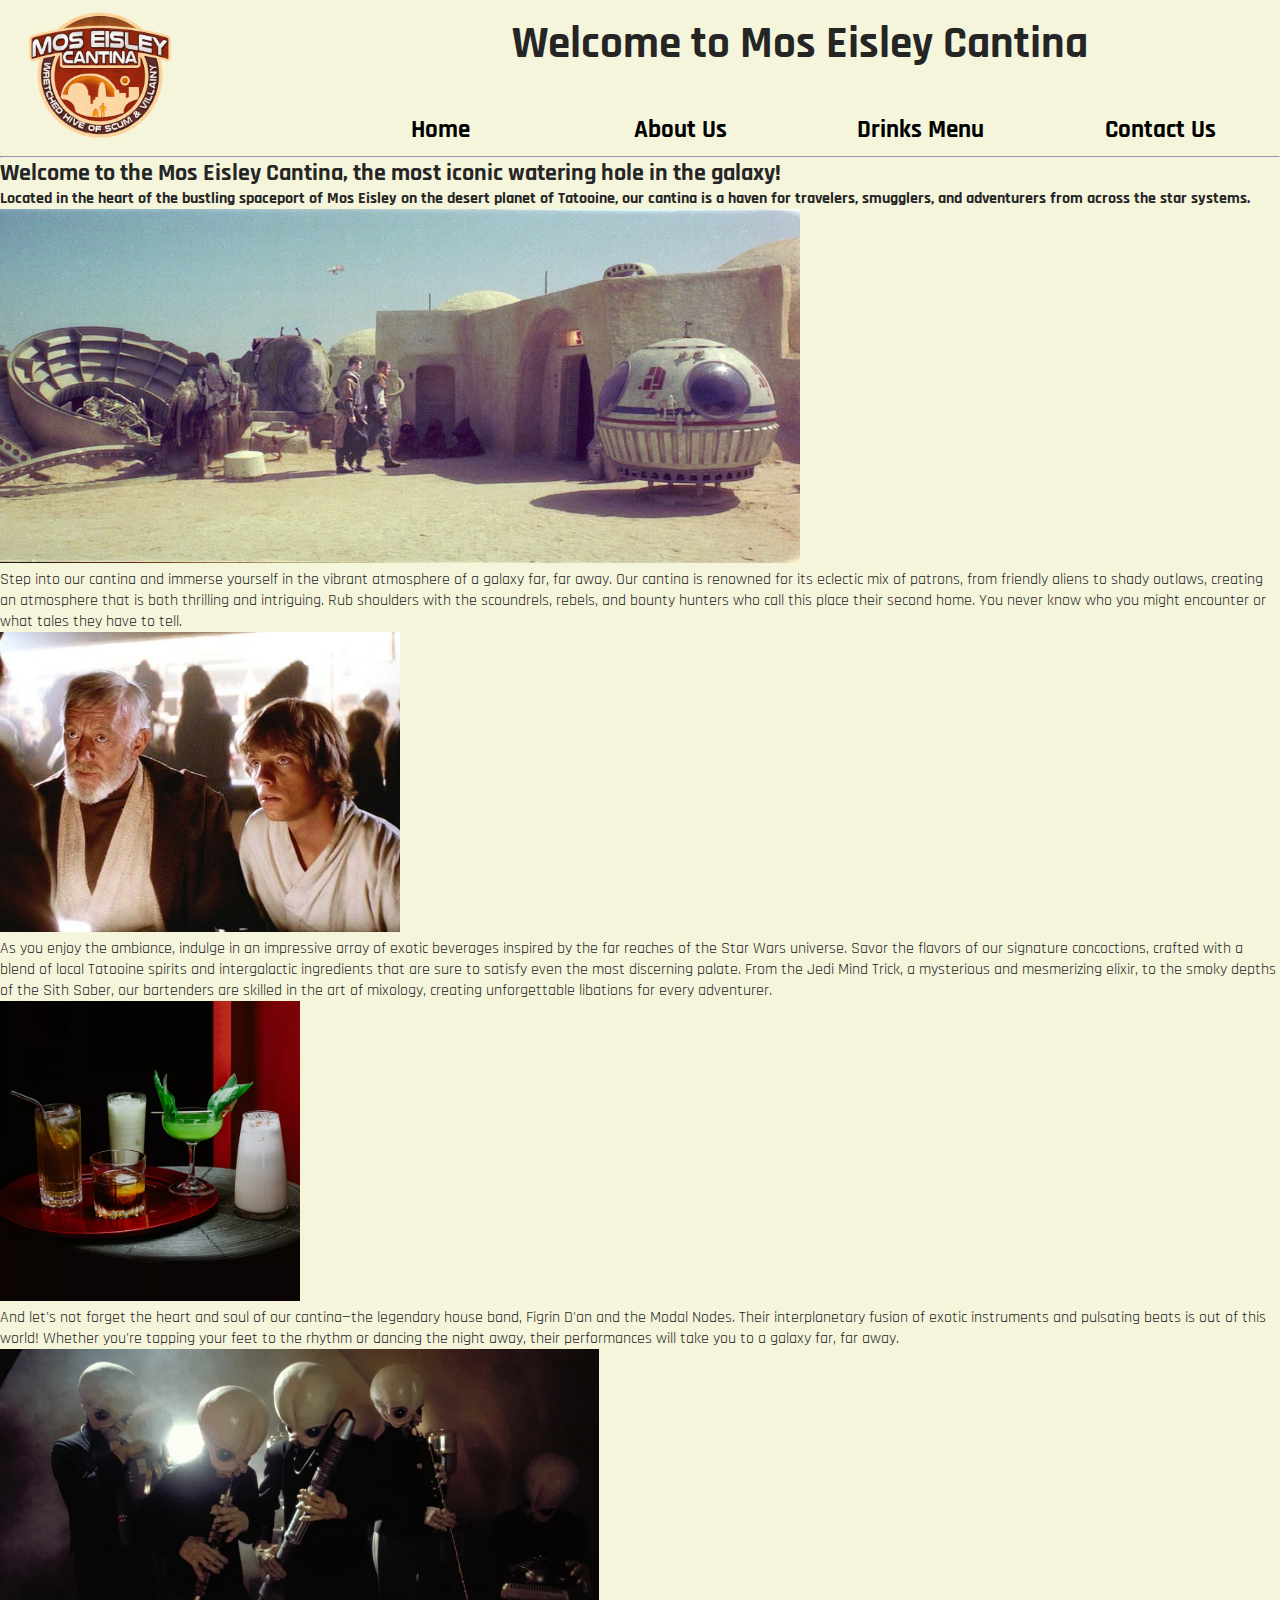
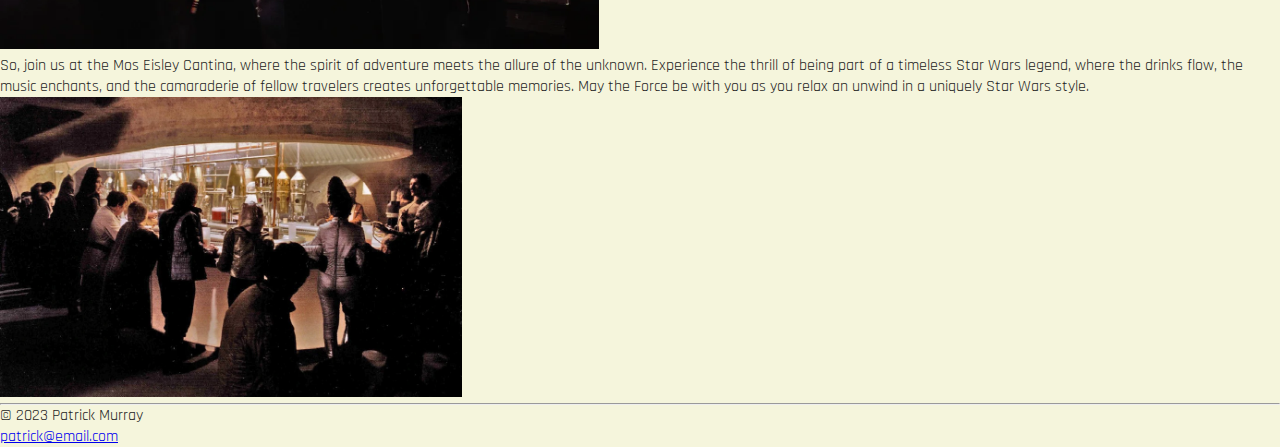
==== index.html @ 4314959a "first commit" ====
<!DOCTYPE html>
<html lang="en">
   <head>
      <meta charset="UTF-8" />
      <meta http-equiv="X-UA-Compatible" content="IE=edge" />
      <meta name="viewport" content="width=device-width, initial-scale=1.0" />
      <style>
         @import url('https://fonts.googleapis.com/css2?family=Rajdhani&display=swap');
      </style>
      <link rel="stylesheet" href="./css/styles.css" />
      <title>Mos Eisley Cantina</title>
   </head>
   <body>
      <div class="nav-bar">
         <img
            class="logo"
            src="./images/cantina3.png"
            alt="Mos Eisley Cantina Logo" />
         <div class="nav-menu">
            <h1>Welcome to Mos Eisley Cantina</h1>
            <ul>
               <li><a href="./index.html">Home</a></li>
               <li><a href="./about.html">About Us</a></li>
               <li><a href="./drinkmenu.html">Drinks Menu</a></li>
               <li><a href="./contact.html">Contact Us</a></li>
            </ul>
         </div>
      </div>
      <hr />
      <div>
         <h2>
            Welcome to the Mos Eisley Cantina, the most iconic watering hole in
            the galaxy!
         </h2>
         <h4>
            Located in the heart of the bustling spaceport of Mos Eisley on the
            desert planet of Tatooine, our cantina is a haven for travelers,
            smugglers, and adventurers from across the star systems.
         </h4>
         <img
            src="./images/cantinaexterior.jpeg"
            alt="street view of cantina entrance"
            width="800px" />

         <p>
            Step into our cantina and immerse yourself in the vibrant atmosphere
            of a galaxy far, far away. Our cantina is renowned for its eclectic
            mix of patrons, from friendly aliens to shady outlaws, creating an
            atmosphere that is both thrilling and intriguing. Rub shoulders with
            the scoundrels, rebels, and bounty hunters who call this place their
            second home. You never know who you might encounter or what tales
            they have to tell.
         </p>
         <img
            src="./images/bendandluke.jpg"
            alt="Ben Kenobi and Luke Skywalker at the bar"
            height="300px" />
         <p>
            As you enjoy the ambiance, indulge in an impressive array of exotic
            beverages inspired by the far reaches of the Star Wars universe.
            Savor the flavors of our signature concoctions, crafted with a blend
            of local Tatooine spirits and intergalactic ingredients that are
            sure to satisfy even the most discerning palate. From the Jedi Mind
            Trick, a mysterious and mesmerizing elixir, to the smoky depths of
            the Sith Saber, our bartenders are skilled in the art of mixology,
            creating unforgettable libations for every adventurer.
         </p>
         <img
            src="./images/5-Star-Wars-Cocktails-to-Try-720x720-article-204a617583f64e42a4b3a3eb84ff01d1.webp"
            alt="Delicious drinks served at the bar"
            height="300px" />
         <p>
            And let's not forget the heart and soul of our cantina—the legendary
            house band, Figrin D'an and the Modal Nodes. Their interplanetary
            fusion of exotic instruments and pulsating beats is out of this
            world! Whether you're tapping your feet to the rhythm or dancing the
            night away, their performances will take you to a galaxy far, far
            away.
         </p>
         <img
            src="./images/figrindanband.webp"
            alt="Figrin D'an and the Modal Nodes playing their instruments"
            height="300px" />
         <p>
            So, join us at the Mos Eisley Cantina, where the spirit of adventure
            meets the allure of the unknown. Experience the thrill of being part
            of a timeless Star Wars legend, where the drinks flow, the music
            enchants, and the camaraderie of fellow travelers creates
            unforgettable memories. May the Force be with you as you relax an
            unwind in a uniquely Star Wars style.
         </p>
         <img src="./images/interiorbar2.webp" alt="friendly patrons enjoying a
         drink at the bar" height="300px"x" />
      </div>
      <hr />
      <footer>
         <p>&copy 2023 Patrick Murray</p>
         <p><a href="mailto:patrick@email.com">patrick@email.com</a></p>
      </footer>
   </body>
</html>
---- css/styles.css ----
* {
   margin: 0;
   padding: 0;
}

body {
   font-family: 'Rajdhani', sans-serif;
   background-color: beige;
   color: rgb(37, 37, 37);
}

.nav-bar {
   display: grid;
   grid-template-columns: 1fr 3fr;
}

.nav-bar h1 {
   justify-self: center;
   margin-top: 15px;
   font-size: 45px;
   font-weight: 900;
}

.nav-menu {
   display: grid;
   grid-template-columns: auto;
   grid-template-rows: 2fr 1fr;
}

.nav-menu ul {
   list-style: none;
   display: grid;
   grid-template-columns: 1fr 1fr 1fr 1fr;
}

.nav-menu li {
   color: black;
}
.nav-menu li a {
   color: black;
   padding: 10px;
   display: block;
   text-align: center;
   text-decoration: none;
   font-size: 25px;
   font-weight: bold;
}
.nav-menu li a:hover {
   color: slategray;
}

img.logo {
   width: 200px;
}
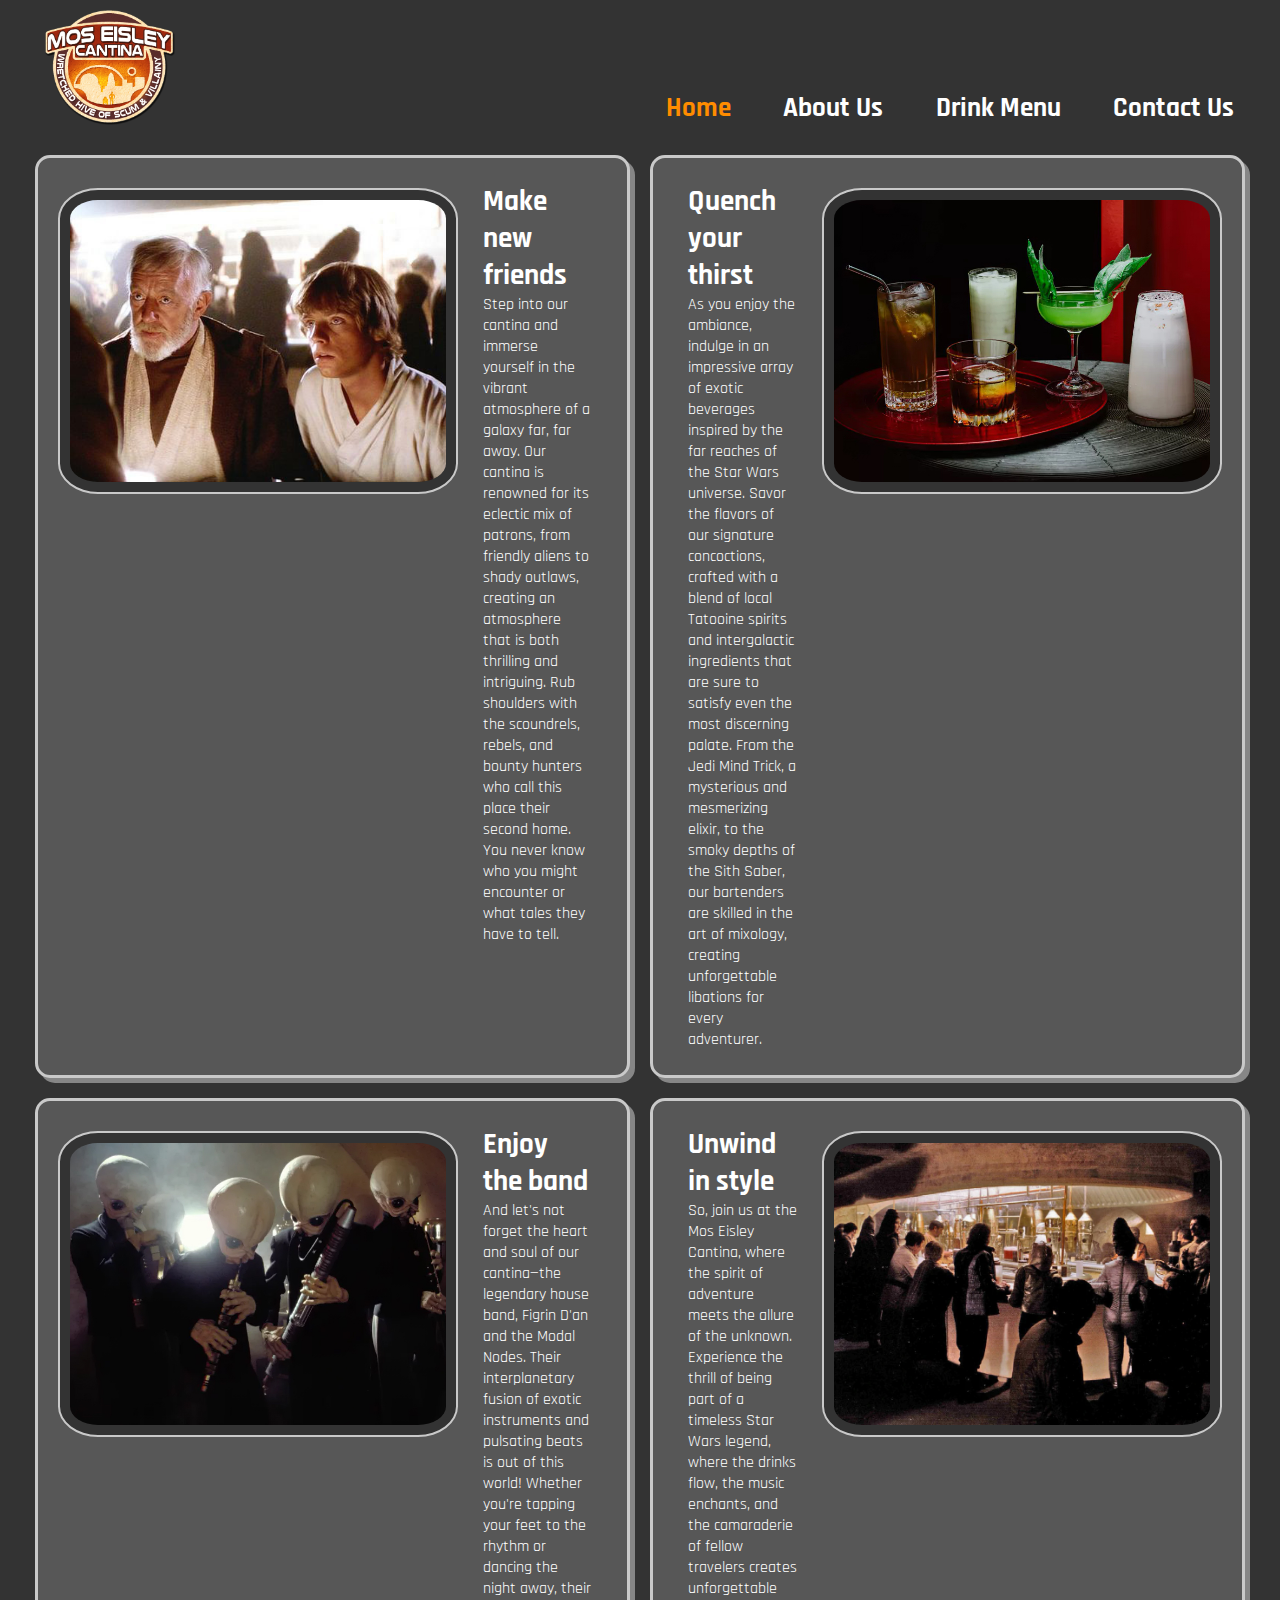
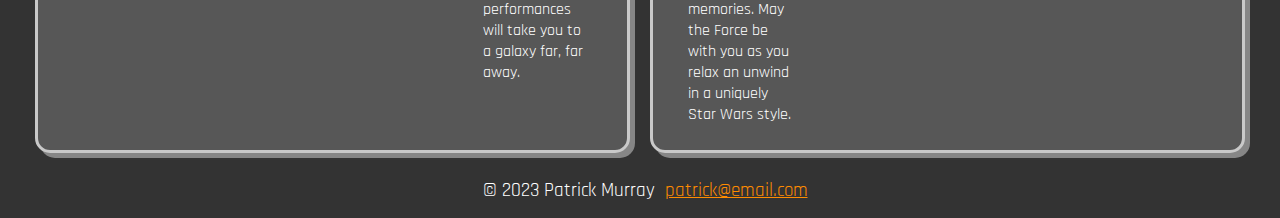
==== commit b0b9253d: "Added css style to website" ====
--- a/index.html
+++ b/index.html
@@ -1,101 +1,136 @@
 <!DOCTYPE html>
 <html lang="en">
-   <head>
-      <meta charset="UTF-8" />
-      <meta http-equiv="X-UA-Compatible" content="IE=edge" />
-      <meta name="viewport" content="width=device-width, initial-scale=1.0" />
-      <style>
-         @import url('https://fonts.googleapis.com/css2?family=Rajdhani&display=swap');
-      </style>
-      <link rel="stylesheet" href="./css/styles.css" />
-      <title>Mos Eisley Cantina</title>
-   </head>
-   <body>
-      <div class="nav-bar">
-         <img
-            class="logo"
-            src="./images/cantina3.png"
-            alt="Mos Eisley Cantina Logo" />
-         <div class="nav-menu">
-            <h1>Welcome to Mos Eisley Cantina</h1>
-            <ul>
-               <li><a href="./index.html">Home</a></li>
-               <li><a href="./about.html">About Us</a></li>
-               <li><a href="./drinkmenu.html">Drinks Menu</a></li>
-               <li><a href="./contact.html">Contact Us</a></li>
-            </ul>
-         </div>
+  <head>
+    <meta charset="UTF-8" />
+    <meta http-equiv="X-UA-Compatible" content="IE=edge" />
+    <meta name="viewport" content="width=device-width, initial-scale=1.0" />
+    <link rel="stylesheet" href="./css/style.css" />
+    <title>Mos Eisley Cantina | Home</title>
+  </head>
+  <body>
+    <!-- HEADER -->
+    <header>
+      <div class="container">
+        <!-- <h1>Welcome to Mos Eisley Cantina</h1> -->
+        <img
+          id="branding"
+          height="300px"
+          src="./images/cantina.png"
+          alt="Mos Eisley Cantina Logo" />
+        <!-- <h1>Mos Eisley Cantina</h1> -->
+        <!-- NAV BAR -->
+        <nav class="nav-menu">
+          <div class="blank"></div>
+          <ul>
+            <li><a href="./index.html" class="selected">Home</a></li>
+            <li><a href="./about.html">About Us</a></li>
+            <li><a href="./drinkmenu.html">Drink Menu</a></li>
+            <li><a href="./contact.html">Contact Us</a></li>
+          </ul>
+        </nav>
       </div>
-      <hr />
-      <div>
-         <h2>
+    </header>
+
+    <!-- MAIN CONTENT-->
+    <main>
+      <div class="container">
+        <!-- HERO
+        <section class="hero">
+          <h1>
             Welcome to the Mos Eisley Cantina, the most iconic watering hole in
             the galaxy!
-         </h2>
-         <h4>
+          </h1>
+          <h3>
             Located in the heart of the bustling spaceport of Mos Eisley on the
             desert planet of Tatooine, our cantina is a haven for travelers,
             smugglers, and adventurers from across the star systems.
-         </h4>
-         <img
+          </h3>
+          <img
             src="./images/cantinaexterior.jpeg"
-            alt="street view of cantina entrance"
-            width="800px" />
+            alt="street view of cantina entrance" />
+        </section> -->
 
-         <p>
-            Step into our cantina and immerse yourself in the vibrant atmosphere
-            of a galaxy far, far away. Our cantina is renowned for its eclectic
-            mix of patrons, from friendly aliens to shady outlaws, creating an
-            atmosphere that is both thrilling and intriguing. Rub shoulders with
-            the scoundrels, rebels, and bounty hunters who call this place their
-            second home. You never know who you might encounter or what tales
-            they have to tell.
-         </p>
-         <img
+        <!-- PARA1 -->
+        <section class="para1">
+          <img
             src="./images/bendandluke.jpg"
-            alt="Ben Kenobi and Luke Skywalker at the bar"
-            height="300px" />
-         <p>
-            As you enjoy the ambiance, indulge in an impressive array of exotic
-            beverages inspired by the far reaches of the Star Wars universe.
-            Savor the flavors of our signature concoctions, crafted with a blend
-            of local Tatooine spirits and intergalactic ingredients that are
-            sure to satisfy even the most discerning palate. From the Jedi Mind
-            Trick, a mysterious and mesmerizing elixir, to the smoky depths of
-            the Sith Saber, our bartenders are skilled in the art of mixology,
-            creating unforgettable libations for every adventurer.
-         </p>
-         <img
-            src="./images/5-Star-Wars-Cocktails-to-Try-720x720-article-204a617583f64e42a4b3a3eb84ff01d1.webp"
-            alt="Delicious drinks served at the bar"
-            height="300px" />
-         <p>
-            And let's not forget the heart and soul of our cantina—the legendary
-            house band, Figrin D'an and the Modal Nodes. Their interplanetary
-            fusion of exotic instruments and pulsating beats is out of this
-            world! Whether you're tapping your feet to the rhythm or dancing the
-            night away, their performances will take you to a galaxy far, far
-            away.
-         </p>
-         <img
-            src="./images/figrindanband.webp"
-            alt="Figrin D'an and the Modal Nodes playing their instruments"
-            height="300px" />
-         <p>
-            So, join us at the Mos Eisley Cantina, where the spirit of adventure
-            meets the allure of the unknown. Experience the thrill of being part
-            of a timeless Star Wars legend, where the drinks flow, the music
-            enchants, and the camaraderie of fellow travelers creates
-            unforgettable memories. May the Force be with you as you relax an
-            unwind in a uniquely Star Wars style.
-         </p>
-         <img src="./images/interiorbar2.webp" alt="friendly patrons enjoying a
-         drink at the bar" height="300px"x" />
+            alt="Ben Kenobi and Luke Skywalker at the bar" />
+          <div class="text-wrapper">
+            <h2>Make new friends</h2>
+            <p>
+              Step into our cantina and immerse yourself in the vibrant
+              atmosphere of a galaxy far, far away. Our cantina is renowned for
+              its eclectic mix of patrons, from friendly aliens to shady
+              outlaws, creating an atmosphere that is both thrilling and
+              intriguing. Rub shoulders with the scoundrels, rebels, and bounty
+              hunters who call this place their second home. You never know who
+              you might encounter or what tales they have to tell.
+            </p>
+          </div>
+        </section>
+
+        <!-- PARA2 -->
+        <section class="para2">
+          <div class="text-wrapper">
+            <h2>Quench your thirst</h2>
+            <p>
+              As you enjoy the ambiance, indulge in an impressive array of
+              exotic beverages inspired by the far reaches of the Star Wars
+              universe. Savor the flavors of our signature concoctions, crafted
+              with a blend of local Tatooine spirits and intergalactic
+              ingredients that are sure to satisfy even the most discerning
+              palate. From the Jedi Mind Trick, a mysterious and mesmerizing
+              elixir, to the smoky depths of the Sith Saber, our bartenders are
+              skilled in the art of mixology, creating unforgettable libations
+              for every adventurer.
+            </p>
+          </div>
+          <img
+            src="./images/5-Star-Wars-Cocktails-to-Try-720x720-article-204a617583f64e42a4b3a3eb84ff01d1.jpg"
+            alt="Delicious drinks served at the bar" />
+        </section>
+
+        <!-- PARA3 -->
+        <section class="para3">
+          <img
+            src="./images/figrindanband.jpg"
+            alt="Figrin D'an and the Modal Nodes playing their instruments" />
+          <div class="text-wrapper">
+            <h2>Enjoy the band</h2>
+            <p>
+              And let's not forget the heart and soul of our cantina—the
+              legendary house band, Figrin D'an and the Modal Nodes. Their
+              interplanetary fusion of exotic instruments and pulsating beats is
+              out of this world! Whether you're tapping your feet to the rhythm
+              or dancing the night away, their performances will take you to a
+              galaxy far, far away.
+            </p>
+          </div>
+        </section>
+
+        <!-- PARA4 -->
+        <section class="para4">
+          <div class="text-wrapper">
+            <h2>Unwind in style</h2>
+            <p>
+              So, join us at the Mos Eisley Cantina, where the spirit of
+              adventure meets the allure of the unknown. Experience the thrill
+              of being part of a timeless Star Wars legend, where the drinks
+              flow, the music enchants, and the camaraderie of fellow travelers
+              creates unforgettable memories. May the Force be with you as you
+              relax an unwind in a uniquely Star Wars style.
+            </p>
+          </div>
+          <img src="./images/interiorbar2.jpg" alt="friendly patrons enjoying a
+          drink at the bar" x" />
+        </section>
       </div>
-      <hr />
-      <footer>
-         <p>&copy 2023 Patrick Murray</p>
-         <p><a href="mailto:patrick@email.com">patrick@email.com</a></p>
-      </footer>
-   </body>
+    </main>
+
+    <!-- FOOTER -->
+    <footer>
+      <p>&copy 2023 Patrick Murray</p>
+      <p><a href="mailto:patrick@email.com">patrick@email.com</a></p>
+    </footer>
+  </body>
 </html>
--- a/css/style.css
+++ b/css/style.css
@@ -0,0 +1,278 @@
+@import url('https://fonts.googleapis.com/css2?family=Rajdhani&display=swap');
+
+/* GLOBALS */
+:root {
+  --primary: #333;
+  --secondary: #575757;
+  --text-color: #fff;
+  --selected: darkorange;
+  --shadow: #868686;
+  --highlight: #c9c9c9;
+}
+
+* {
+  margin: 0;
+  padding: 0;
+  box-sizing: border-box;
+}
+
+body {
+  font-family: 'Rajdhani', sans-serif;
+  background-color: var(--primary);
+  color: var(--text-color);
+}
+
+.container {
+  margin: 10px;
+}
+
+/* ////////////////////////////////////// */
+/* HEADER */
+header {
+  margin: 10px 10px 30px;
+  /* padding: 10px; */
+}
+
+#branding {
+  height: 115px;
+  margin-left: 25px;
+}
+header .container {
+  display: grid;
+  grid-template-columns: 1fr 1fr;
+}
+.nav-bar {
+  display: grid;
+  grid-template-columns: 1fr 3fr;
+  grid-template-rows: 3fr 1fr;
+}
+
+.nav-bar h1 {
+  justify-self: center;
+  margin-top: 15px;
+  font-size: 45px;
+  font-weight: 900;
+}
+
+.nav-menu {
+  display: grid;
+  grid-template-columns: 1fr;
+  grid-template-rows: 1fr;
+}
+
+.nav-menu ul {
+  list-style: none;
+  display: flex;
+  justify-content: space-around;
+  justify-content: bottom;
+}
+
+.nav-menu li .selected {
+  color: var(--selected);
+}
+
+.nav-menu li a {
+  color: var(--text-color);
+  padding: 0 5px;
+  text-decoration: none;
+  font-size: 1.7rem;
+  font-weight: bold;
+}
+.nav-menu li a:hover {
+  color: var(--shadow);
+}
+
+img.logo {
+  width: 200px;
+}
+
+/* ////////////////////////////////////// */
+/* MAIN */
+main .container {
+  display: grid;
+  margin: 10px 35px;
+  justify-content: center;
+  grid-template-columns: 1fr 1fr;
+  gap: 20px;
+}
+
+main .container .hero {
+  grid-column: 1/3;
+  border-radius: 15px;
+  border: 3px solid var(--text-color);
+  box-shadow: 5px 5px var(--shadow);
+  padding: 10px;
+  background-color: var(--secondary);
+}
+main .beverage-menu {
+  grid-column: 1/3;
+}
+
+table {
+  margin: 10px;
+}
+
+th {
+  background-color: var(--shadow);
+  font-size: 1.3rem;
+  font-weight: bolder;
+  color: var(--primary);
+}
+
+td {
+  background-color: var(--primary);
+}
+th,
+td {
+  padding: 0 8px;
+  /* padding-right: 8px;
+  padding-left: 5px; */
+  border: 3px solid var(--highlight);
+  border-radius: 5px;
+}
+
+.hero h1 {
+  justify-content: start;
+  text-align: center;
+  margin: 15px;
+  font-size: 2.25rem;
+  font-weight: 900;
+}
+
+main h2 {
+  font-size: 1.8rem;
+}
+
+main .container .para1,
+.para2,
+.para3,
+.para4,
+.beverage-menu,
+.about-us,
+.house-rules,
+.things-to-do {
+  display: grid;
+  grid-template-columns: 1fr auto;
+  padding: 5px 15px;
+  background-color: var(--secondary);
+  border: 3px solid var(--highlight);
+  border-radius: 15px;
+  box-shadow: 5px 5px var(--shadow);
+}
+
+main .container .para1 img,
+.para2 img,
+.para3 img,
+.para4 img,
+.things-to-do img {
+  width: 400px;
+  background-color: var(--primary);
+  margin: 25px 5px;
+  padding: 10px;
+  border: 2px solid var(--highlight);
+  border-radius: 10%;
+}
+.visit-form,
+.thank-you {
+  display: grid;
+  grid-template-columns: 1fr;
+  padding: 5px 15px;
+  background-color: var(--secondary);
+  border: 3px solid var(--highlight);
+  border-radius: 15px;
+  box-shadow: 5px 5px var(--shadow);
+}
+.thank-you h1 {
+  font-size: 2rem;
+  margin-bottom: 15px;
+}
+.thank-you h3 {
+  font-size: 1.5rem;
+  margin-bottom: 15px;
+}
+
+.thank-you p {
+  font-size: 1.1rem;
+  margin-bottom: 15px;
+}
+.things-to-do {
+  grid-column: 1/3;
+  display: inline;
+}
+.things-to-do li {
+  margin: 3px 10px;
+}
+.things-to-do p {
+  color: var(--highlight);
+  font-style: italic;
+  text-align: center;
+}
+
+main .container .hero img {
+  width: 100%;
+  justify-items: center;
+  object-fit: cover;
+  background-color: var(--primary);
+  margin: 25px 5px 5px 0;
+  padding: 10px;
+  border: 2px solid var(--highlight);
+  border-radius: 30px;
+}
+main .container .drinks {
+  width: 700px;
+  background-color: var(--primary);
+  margin: 55px 5px 5px;
+  padding: 10px;
+  border: 2px solid var(--highlight);
+  border-radius: 25px;
+}
+.house-rules li {
+  font-size: larger;
+}
+
+.about-us {
+  padding: 25px;
+  display: inline;
+}
+
+.beverage-menu h2,
+.beverage-menu p {
+  text-align: center;
+}
+
+.text-wrapper {
+  margin: 20px;
+}
+.thank-you {
+  grid-column: 1/2;
+}
+
+#fname,
+#lname,
+#email,
+#message {
+  width: 95%;
+}
+
+#submit {
+  font-family: 'Rajdhani', sans-serif;
+  font-size: 1.3rem;
+  font-weight: 700;
+  padding: 5px 15px;
+  width: 95%;
+  border: 2px solid var(--highlight);
+}
+/* ////////////////////////////////////// */
+/* FOOTER */
+footer {
+  padding: 15px;
+  justify-content: center;
+  display: flex;
+}
+footer p {
+  margin-left: 10px;
+  font-size: 1.2rem;
+}
+footer a {
+  color: var(--selected);
+}
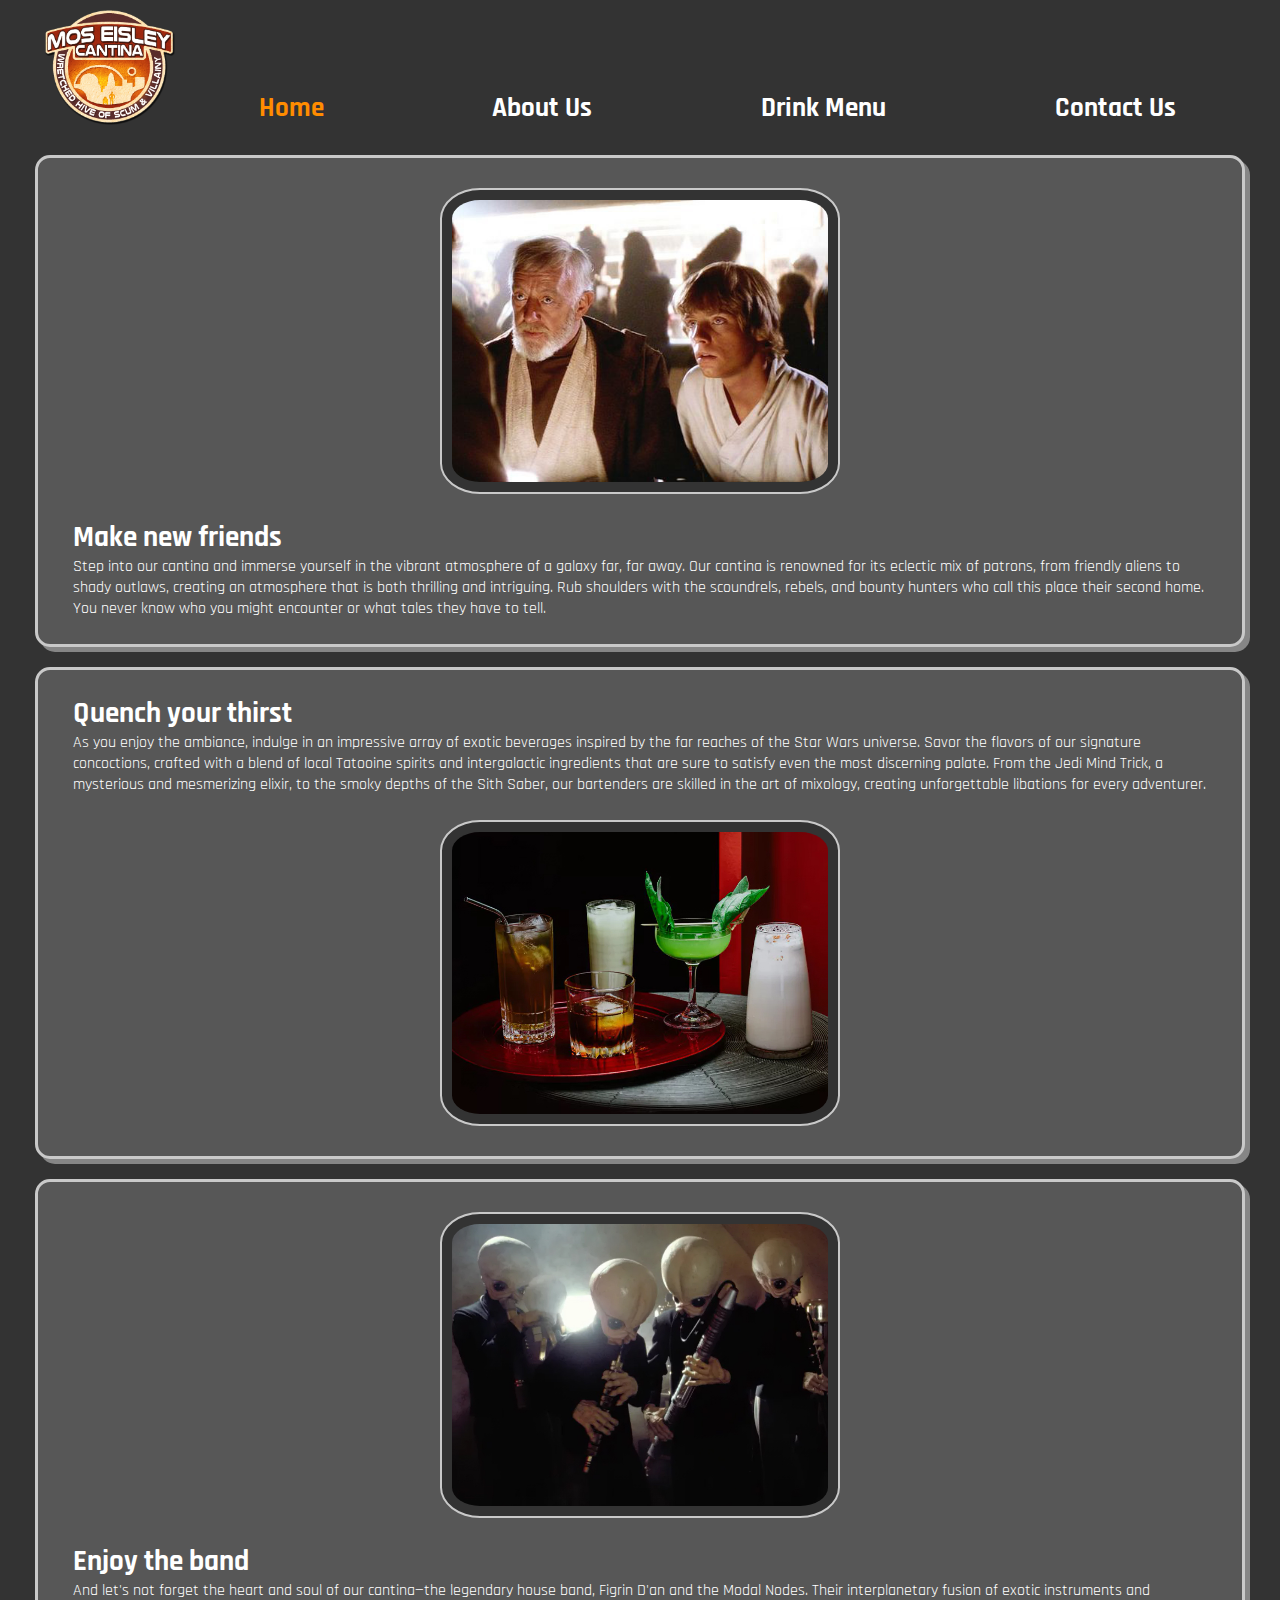
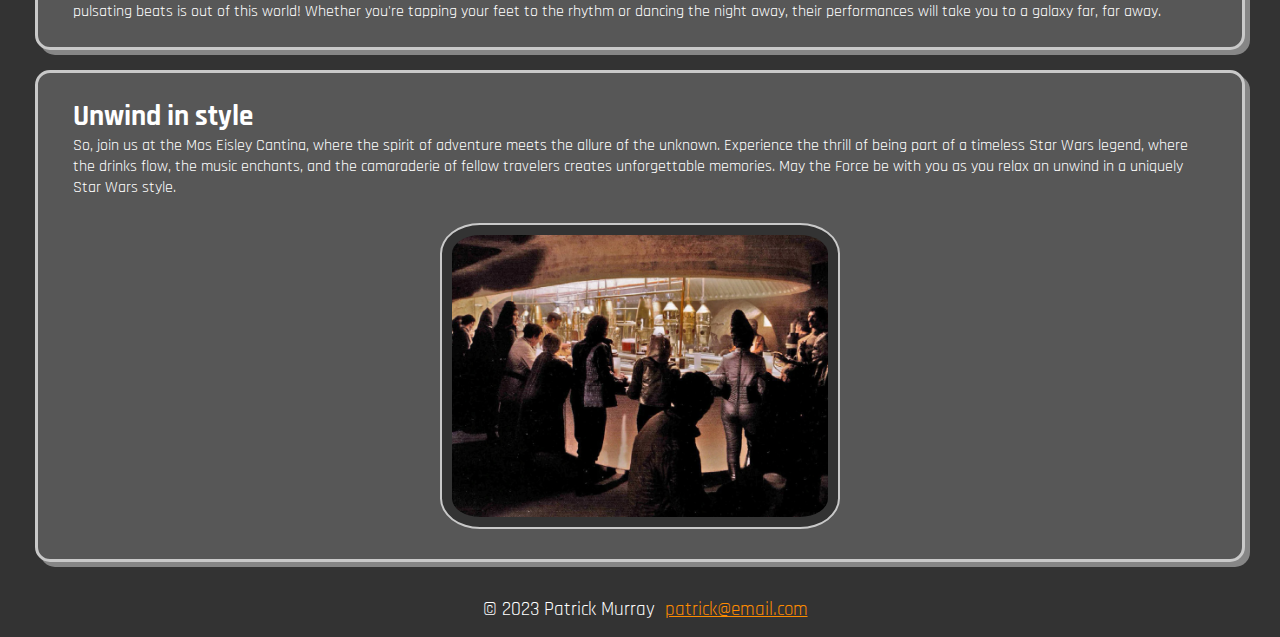
==== commit 2f18d0b4: "added media quesries to style, removed hero" ====
--- a/index.html
+++ b/index.html
@@ -34,22 +34,6 @@
     <!-- MAIN CONTENT-->
     <main>
       <div class="container">
-        <!-- HERO
-        <section class="hero">
-          <h1>
-            Welcome to the Mos Eisley Cantina, the most iconic watering hole in
-            the galaxy!
-          </h1>
-          <h3>
-            Located in the heart of the bustling spaceport of Mos Eisley on the
-            desert planet of Tatooine, our cantina is a haven for travelers,
-            smugglers, and adventurers from across the star systems.
-          </h3>
-          <img
-            src="./images/cantinaexterior.jpeg"
-            alt="street view of cantina entrance" />
-        </section> -->
-
         <!-- PARA1 -->
         <section class="para1">
           <img
--- a/css/style.css
+++ b/css/style.css
@@ -1,6 +1,6 @@
 @import url('https://fonts.googleapis.com/css2?family=Rajdhani&display=swap');
 
-/* GLOBALS */
+/*#region GLOBALS */
 :root {
   --primary: #333;
   --secondary: #575757;
@@ -20,27 +20,29 @@
   font-family: 'Rajdhani', sans-serif;
   background-color: var(--primary);
   color: var(--text-color);
+  min-width: 600px;
 }
 
 .container {
   margin: 10px;
 }
-
-/* ////////////////////////////////////// */
-/* HEADER */
+/*#endregion GLOBALS*/
+
+/*#region HEADER AND NAV-BAR */
 header {
   margin: 10px 10px 30px;
-  /* padding: 10px; */
 }
 
 #branding {
   height: 115px;
   margin-left: 25px;
 }
+
 header .container {
   display: grid;
   grid-template-columns: 1fr 1fr;
 }
+
 .nav-bar {
   display: grid;
   grid-template-columns: 1fr 3fr;
@@ -78,6 +80,7 @@
   font-size: 1.7rem;
   font-weight: bold;
 }
+
 .nav-menu li a:hover {
   color: var(--shadow);
 }
@@ -85,9 +88,9 @@
 img.logo {
   width: 200px;
 }
-
-/* ////////////////////////////////////// */
-/* MAIN */
+/*#endregion HEADER AND NAV-BAR */
+
+/*#region MAIN */
 main .container {
   display: grid;
   margin: 10px 35px;
@@ -96,14 +99,15 @@
   gap: 20px;
 }
 
-main .container .hero {
+/* main .container .hero {
   grid-column: 1/3;
   border-radius: 15px;
   border: 3px solid var(--text-color);
   box-shadow: 5px 5px var(--shadow);
   padding: 10px;
   background-color: var(--secondary);
-}
+} */
+
 main .beverage-menu {
   grid-column: 1/3;
 }
@@ -122,22 +126,21 @@
 td {
   background-color: var(--primary);
 }
+
 th,
 td {
   padding: 0 8px;
-  /* padding-right: 8px;
-  padding-left: 5px; */
   border: 3px solid var(--highlight);
   border-radius: 5px;
 }
 
-.hero h1 {
+/* .hero h1 {
   justify-content: start;
   text-align: center;
   margin: 15px;
   font-size: 2.25rem;
   font-weight: 900;
-}
+} */
 
 main h2 {
   font-size: 1.8rem;
@@ -172,20 +175,35 @@
   border: 2px solid var(--highlight);
   border-radius: 10%;
 }
+/*#endregion MAIN */
+
+/*#region VISIT-FORM */
 .visit-form,
 .thank-you {
   display: grid;
   grid-template-columns: 1fr;
   padding: 5px 15px;
+  margin-bottom: 25px;
+  font-size: larger;
   background-color: var(--secondary);
   border: 3px solid var(--highlight);
   border-radius: 15px;
   box-shadow: 5px 5px var(--shadow);
 }
+
+.visit-form h2 {
+  margin-bottom: 10px;
+}
+
+input {
+  font-size: larger;
+}
+
 .thank-you h1 {
   font-size: 2rem;
   margin-bottom: 15px;
 }
+
 .thank-you h3 {
   font-size: 1.5rem;
   margin-bottom: 15px;
@@ -195,20 +213,23 @@
   font-size: 1.1rem;
   margin-bottom: 15px;
 }
+
 .things-to-do {
   grid-column: 1/3;
   display: inline;
 }
+
 .things-to-do li {
   margin: 3px 10px;
 }
+
 .things-to-do p {
   color: var(--highlight);
   font-style: italic;
   text-align: center;
 }
 
-main .container .hero img {
+/* main .container .hero img {
   width: 100%;
   justify-items: center;
   object-fit: cover;
@@ -217,7 +238,8 @@
   padding: 10px;
   border: 2px solid var(--highlight);
   border-radius: 30px;
-}
+} */
+
 main .container .drinks {
   width: 700px;
   background-color: var(--primary);
@@ -226,6 +248,7 @@
   border: 2px solid var(--highlight);
   border-radius: 25px;
 }
+
 .house-rules li {
   font-size: larger;
 }
@@ -240,6 +263,9 @@
   text-align: center;
 }
 
+.table-wrapper {
+  display: inline-block;
+}
 .text-wrapper {
   margin: 20px;
 }
@@ -261,18 +287,142 @@
   padding: 5px 15px;
   width: 95%;
   border: 2px solid var(--highlight);
-}
-/* ////////////////////////////////////// */
-/* FOOTER */
+  border-radius: 5px;
+  margin-bottom: 30px;
+}
+
+#submit:hover {
+  border: 2px solid var(--selected);
+  background-color: var(--shadow);
+  color: var(--selected);
+}
+/*#endregion VISIT-FORM */
+
+/*#region FOOTER */
 footer {
   padding: 15px;
   justify-content: center;
   display: flex;
 }
+
 footer p {
   margin-left: 10px;
   font-size: 1.2rem;
 }
+
 footer a {
   color: var(--selected);
 }
+/*#endregion FOOTER */
+
+/*#region MEDIA QUERIES */
+@media only screen and (max-width: 1400px) {
+  /* For smaller screen sizes: */
+
+  header .container {
+    display: grid;
+    grid-template-columns: auto 1fr;
+  }
+
+  main .container {
+    grid-template-columns: 1fr;
+    display: block;
+  }
+
+  main .container .para1,
+  .para2,
+  .para3,
+  .para4,
+  .beverage-menu,
+  .about-us,
+  .house-rules,
+  .things-to-do {
+    display: grid;
+    grid-template-columns: 1fr 1fr;
+    display: block;
+    justify-self: center;
+    justify-content: center;
+    margin-bottom: 20px;
+  }
+
+  main .container .para1 img,
+  .para2 img,
+  .para3 img,
+  .para4 img,
+  .things-to-do img {
+    display: block;
+    justify-self: center;
+  }
+
+  main .beverage-menu {
+    display: block;
+    align-items: center;
+    justify-content: center;
+    text-align: center;
+    grid-column: 1;
+    grid-row: 2;
+  }
+  main .beverage-menu .text-wrapper {
+    align-items: center;
+    justify-content: center;
+    text-align: center;
+  }
+
+  main .beverage-menu .drinks {
+    justify-self: center;
+    align-items: center;
+    width: 450px;
+  }
+}
+
+@media only screen and (max-width: 768px) {
+  /* For mobile phones: */
+
+  .nav-menu li a {
+    color: var(--text-color);
+    padding: 0 5px;
+    text-decoration: none;
+    font-size: 1.3rem;
+    font-weight: bold;
+  }
+
+  main .container {
+    grid-template-columns: 1fr;
+  }
+
+  main .container .para1,
+  .para2,
+  .para3,
+  .para4,
+  .beverage-menu,
+  .about-us,
+  .house-rules,
+  .things-to-do {
+    display: grid;
+    grid-template-columns: 1fr;
+    padding: 5px 15px;
+    background-color: var(--secondary);
+    border: 3px solid var(--highlight);
+    border-radius: 15px;
+    box-shadow: 5px 5px var(--shadow);
+  }
+
+  main .para1 img,
+  main .para2 img,
+  main .para3 img,
+  main .para4 img {
+    grid-row: 1;
+  }
+}
+
+@media only screen and (max-width: 500px) {
+  /* For mobile phones: */
+
+  main .para1 img,
+  main .para2 img,
+  main .para3 img,
+  main .para4 img {
+    width: 250px;
+  }
+}
+/*#endregion MEDIA QUERIES */
